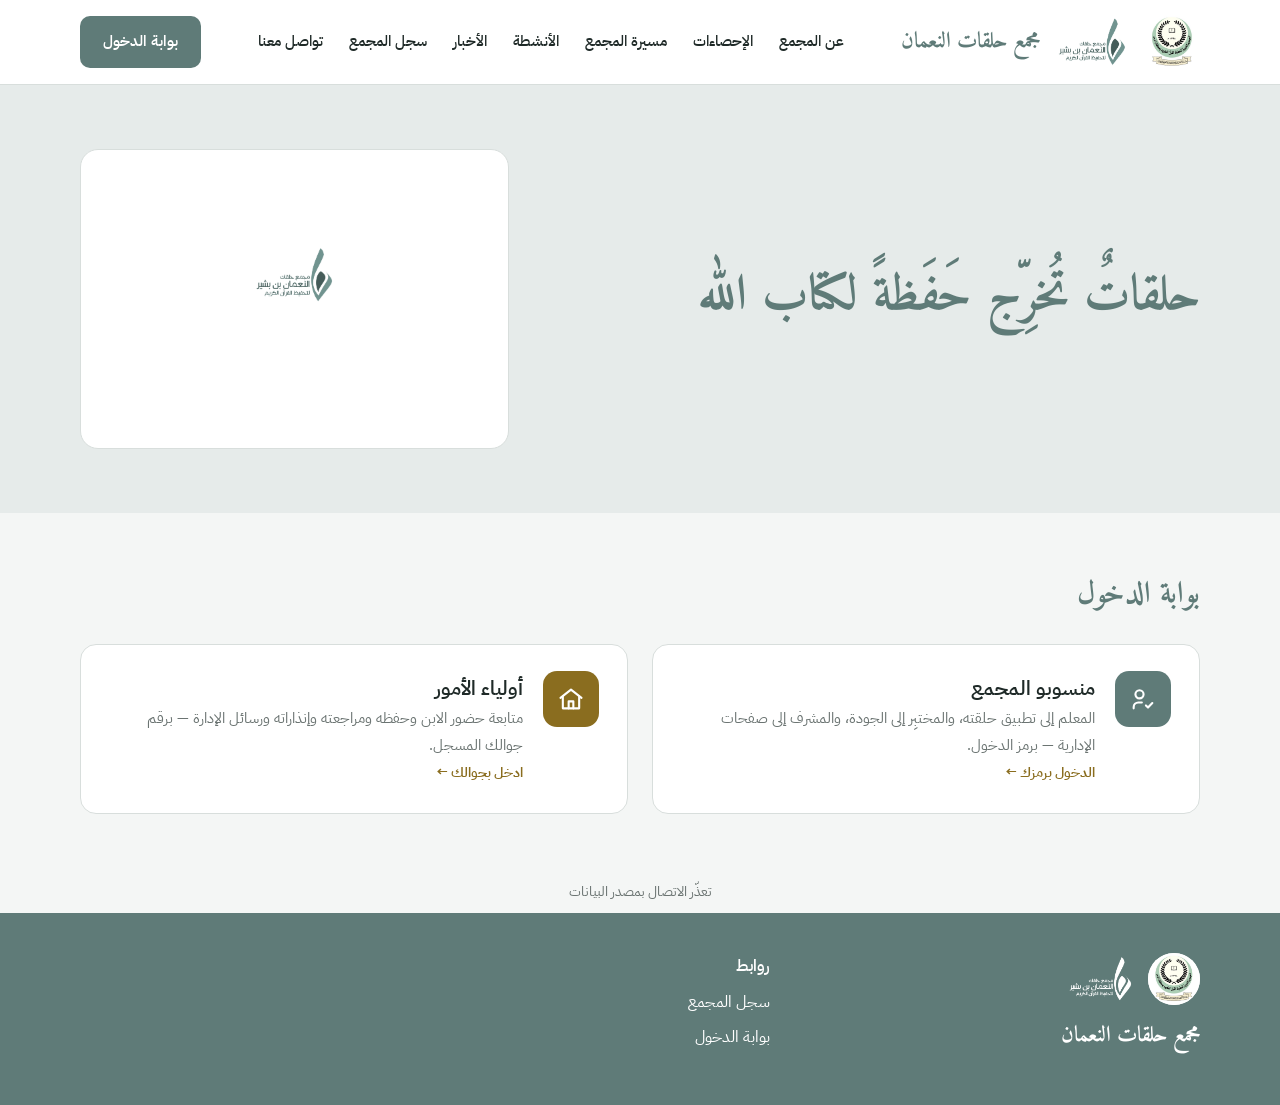
==== index.html @ 281831a7 "Add files via upload" ====
<!DOCTYPE html>
<html lang="ar" dir="rtl">
<head>
<meta charset="utf-8">
<meta name="viewport" content="width=device-width, initial-scale=1">
<title>مجمع حلقات النعمان بن بشير لتحفيظ القرآن الكريم</title>
<meta name="description" content="الصفحة الرسمية لمجمع حلقات النعمان بن بشير لتحفيظ القرآن الكريم — التابع للجمعية الخيرية لتحفيظ القرآن الكريم بمحافظة الرس">
<meta property="og:type" content="website">
<meta property="og:locale" content="ar_SA">
<meta property="og:site_name" content="مجمع حلقات النعمان بن بشير">
<meta property="og:title" content="مجمع حلقات النعمان بن بشير لتحفيظ القرآن الكريم">
<meta property="og:description" content="الصفحة الرسمية للمجمع: أرقامه، وأنشطته، وأخباره، وبوابة دخول المنسوبين وأولياء الأمور — التابع للجمعية الخيرية لتحفيظ القرآن الكريم بمحافظة الرس">
<meta property="og:url" content="https://ano3man25-max.github.io/nomaan-site/">
<meta property="og:image" content="https://ano3man25-max.github.io/nomaan-site/assets/og.png">
<meta property="og:image:width" content="1200">
<meta property="og:image:height" content="630">
<meta name="twitter:card" content="summary_large_image">
<link rel="icon" type="image/png" href="assets/logo-teal.png">
<link rel="preconnect" href="https://fonts.googleapis.com">
<link rel="stylesheet" href="https://fonts.googleapis.com/css2?family=Amiri:wght@400;700&family=IBM+Plex+Sans+Arabic:wght@400;500;600&display=swap">
<link rel="stylesheet" href="assets/site.css?v=3">
<script src="assets/config.js?v=3"></script>
</head>
<body data-page="home">

<header class="top">
  <div class="wrap">
    <a class="brand" href="index.html">
      <img class="assoc" src="assets/logo-association.png" alt="الجمعية الخيرية لتحفيظ القرآن الكريم بمحافظة الرس">
      <img class="cplx" src="assets/logo-teal.png" alt="مجمع حلقات النعمان بن بشير">
      <span class="name" data-name>مجمع حلقات النعمان</span>
    </a>
    <nav class="main">
      <a href="#about">عن المجمع</a>
      <a href="#stats">الإحصاءات</a>
      <a href="#journey">مسيرة المجمع</a>
      <a href="#activities">الأنشطة</a>
      <a href="#news">الأخبار</a>
      <a href="record.html">سجل المجمع</a>
      <a href="#contact">تواصل معنا</a>
    </nav>
    <a class="btn fill cta" id="ctaPortal" href="#portal">بوابة الدخول</a>
    <button class="menu-btn" type="button" aria-label="القائمة"><svg width="22" height="22" viewBox="0 0 24 24" fill="none" stroke="#1F2A28" stroke-width="2" stroke-linecap="round"><path d="M4 7h16M4 12h16M4 17h16"/></svg></button>
  </div>
</header>

<section class="hero">
  <div class="wrap">
    <div>
      <h1 id="headline">حلقاتٌ تُخرِّج حَفَظةً لكتاب الله</h1>
      <p id="tagline" class="hide"></p>
    </div>
    <div class="art" id="heroCard">
      <img src="assets/logo-teal.png" alt="" class="mini">
      <div class="assoc" data-assoc></div>
      <div class="today" id="heroToday"></div>
      <div class="mini-stats" id="heroStats"></div>
      <div class="founded" id="heroFounded"></div>
    </div>
  </div>
</section>

<section id="about" class="hide" data-sec="secWord">
  <div class="wrap">
    <div class="word" id="secWord">
      <div class="photo"><img id="supPhoto" src="assets/logo-teal.png" alt="" style="object-fit: contain; padding: 18px;"></div>
      <div>
        <div class="label">كلمة مشرف المجمع</div>
        <p id="supWord"></p>
        <div class="mut" id="supName"></div>
      </div>
    </div>
  </div>
</section>

<section id="stats" class="alt hide" data-wrap="secStats">
  <div class="wrap" id="secStats">
    <div class="sec-head"><h2>المجمع في أرقام — هذا العام</h2><span class="mut">تُحدَّث يوميًا من سجلات الحلقات</span></div>
    <div class="stats-grid" id="statsYear"></div>
    <div class="since" id="sinceWrap">
      <div class="sec-head" style="margin-bottom: 16px"><h3 id="sinceHead">منذ التأسيس</h3><span class="mut">من سجلات الأعوام السابقة</span></div>
      <div class="stats-grid" id="statsSince"></div>
    </div>
  </div>
</section>

<section id="journey" class="hide">
  <div class="wrap" id="secJourney">
    <div class="sec-head"><h2>مسيرة المجمع</h2><a href="record.html">خريجو المجمع ومعلموه ←</a></div>
    <div class="journey" id="journey"></div>
  </div>
</section>

<section id="portal">
  <div class="wrap">
    <div class="sec-head"><h2>بوابة الدخول</h2></div>
    <div class="portal-grid">
      <a class="card" id="lnkStaff" href="#" target="_blank" rel="noopener">
        <span class="ic"><svg width="28" height="28" viewBox="0 0 24 24" fill="none" stroke="#fff" stroke-width="1.8" stroke-linecap="round" stroke-linejoin="round"><path d="M4 20v-1a4 4 0 0 1 4-4h3"/><circle cx="9" cy="8" r="3.5"/><path d="M14.5 17.5l1.8 1.8L20 15.5"/></svg></span>
        <span><span class="h">منسوبو المجمع</span><br><span class="p">المعلم إلى تطبيق حلقته، والمختبِر إلى الجودة، والمشرف إلى صفحات الإدارية — برمز الدخول.</span><br><span class="go">الدخول برمزك ←</span></span>
      </a>
      <a class="card" id="lnkParents" href="#" target="_blank" rel="noopener">
        <span class="ic gold"><svg width="28" height="28" viewBox="0 0 24 24" fill="none" stroke="#fff" stroke-width="1.8" stroke-linecap="round" stroke-linejoin="round"><path d="M3 11l9-7 9 7"/><path d="M5 10v10h14V10"/><path d="M10 20v-6h4v6"/></svg></span>
        <span><span class="h">أولياء الأمور</span><br><span class="p">متابعة حضور الابن وحفظه ومراجعته وإنذاراته ورسائل الإدارة — برقم جوالك المسجل.</span><br><span class="go">ادخل بجوالك ←</span></span>
      </a>
    </div>
  </div>
</section>

<section id="activities" class="alt hide">
  <div class="wrap" id="secActs">
    <div class="sec-head"><h2>أنشطة المجمع</h2></div>
    <div class="acts" id="acts"></div>
  </div>
</section>

<section id="news" class="hide">
  <div class="wrap" id="secNews">
    <div class="sec-head"><h2>آخر الأخبار</h2></div>
    <div id="news"></div>
  </div>
</section>

<div class="status" id="status">جارٍ تحميل البيانات…</div>

<footer class="foot" id="contact">
  <div class="wrap">
    <div>
      <div class="logos"><img class="assoc" src="assets/logo-association.png" alt=""><img src="assets/logo-white.png" alt=""></div>
      <div class="name" data-name>مجمع حلقات النعمان</div>
      <div class="mut" style="color:#E6EBEA" data-assoc></div>
      <div class="tiny" data-copyright></div>
    </div>
    <div id="fContact" class="hide">
      <div class="head">تواصل معنا</div>
      <div id="fAddress"></div>
      <div id="fPhone" dir="ltr" style="text-align:right"></div>
      <div id="fEmail" dir="ltr" style="text-align:right"></div>
    </div>
    <div>
      <div class="head">روابط</div>
      <a id="lnkRegister" class="hide" href="#" target="_blank" rel="noopener">طلب تسجيل طالب</a>
      <a id="lnkSuggest" class="hide" href="#" target="_blank" rel="noopener">اقتراح أو ملاحظة</a>
      <a href="record.html">سجل المجمع</a>
      <a href="#portal">بوابة الدخول</a>
    </div>
  </div>
</footer>

<script src="assets/site.js?v=6"></script>
</body>
</html>
---- assets/site.css ----
:root {
  --primary: #5F7B78; --primary-deep: #4B625F; --primary-soft: #E6EBEA; --primary-light: #91ACA9;
  --accent: #8A6D1F; --ground: #F4F6F5; --surface: #FFFFFF; --ink: #1F2A28; --muted: #6B7472; --line: #D8DEDC;
  --serif: 'Amiri', 'Times New Roman', serif; --sans: 'IBM Plex Sans Arabic', 'Segoe UI', Tahoma, Arial, sans-serif;
}
* { box-sizing: border-box; }
html { scroll-behavior: smooth; }
body { margin: 0; background: var(--ground); color: var(--ink); font-family: var(--sans); font-size: 16px; line-height: 1.7; }
a { color: var(--primary); }
a:hover { color: var(--primary-deep); }
img { max-width: 100%; }
.wrap { max-width: 1160px; margin: 0 auto; padding: 0 20px; }
.hide { display: none !important; }
.serif { font-family: var(--serif); }
h1, h2, h3 { font-family: var(--serif); font-weight: 700; margin: 0; color: var(--primary); }
h2 { font-size: 30px; }
h3 { font-size: 22px; color: var(--accent); }
.mut { color: var(--muted); font-size: 14px; }
.btn { display: inline-flex; align-items: center; justify-content: center; gap: 8px; min-height: 46px; padding: 12px 22px; border-radius: 10px; font-weight: 600; text-decoration: none; border: 1.5px solid transparent; font-size: 15px; }
.btn.fill { background: var(--primary); color: #fff; }
.btn.fill:hover { background: var(--primary-deep); color: #fff; }
.btn.line { border-color: var(--primary); color: var(--primary); background: transparent; }
.btn.line:hover { background: var(--primary-soft); }
.btn.sm { min-height: 38px; padding: 8px 14px; font-size: 14px; }

/* الرأس */
header.top { background: var(--surface); border-bottom: 1px solid var(--line); position: sticky; top: 0; z-index: 20; }
header.top .wrap { display: flex; align-items: center; justify-content: space-between; gap: 16px; min-height: 84px; }
.brand { display: flex; align-items: center; gap: 14px; text-decoration: none; color: var(--ink); }
.brand img.assoc { width: 56px; height: 56px; object-fit: contain; border-radius: 50%; background: #fff; }
.brand img.cplx { height: 56px; width: auto; }
.brand .name { font-family: var(--serif); font-size: 22px; font-weight: 700; color: var(--primary); line-height: 1.2; white-space: nowrap; }
.brand .sub { font-size: 12px; color: var(--muted); }
nav.main { display: flex; align-items: center; gap: 26px; font-size: 15px; font-weight: 500; }
nav.main a { color: var(--ink); text-decoration: none; white-space: nowrap; }
nav.main a.on { color: var(--primary); border-bottom: 2px solid var(--primary); }
.menu-btn { display: none; width: 44px; height: 44px; border: 1px solid var(--line); background: #fff; border-radius: 10px; cursor: pointer; align-items: center; justify-content: center; }

/* الأقسام */
section { padding: 56px 0; }
section.alt { background: var(--surface); border-top: 1px solid var(--line); border-bottom: 1px solid var(--line); }
.sec-head { display: flex; align-items: baseline; justify-content: space-between; gap: 16px; margin-bottom: 24px; flex-wrap: wrap; }

.hero { background: var(--primary-soft); padding: 64px 0; }
.hero .wrap { display: grid; grid-template-columns: 1.2fr 0.8fr; gap: 48px; align-items: center; }
.hero .bism { font-size: 14px; letter-spacing: 1px; color: var(--muted); }
.hero h1 { font-size: 50px; line-height: 1.25; margin: 14px 0 18px; }
.hero p { font-size: 18px; margin: 0 0 22px; }
.hero .actions { display: flex; gap: 14px; flex-wrap: wrap; }
.hero .art { min-height: 300px; border-radius: 18px; background: var(--surface); border: 1px solid var(--line); display: flex; flex-direction: column; justify-content: center; align-items: center; text-align: center; gap: 12px; padding: 28px 30px; }
.hero .art img.mini { height: 64px; width: auto; }
.hero .art .assoc { font-size: 14px; color: var(--muted); }
.hero .art .today { font-family: var(--serif); font-size: 22px; color: var(--primary); font-weight: 700; }
.hero .art .mini-stats { display: flex; gap: 22px; flex-wrap: wrap; justify-content: center; }
.hero .art .mini-stats div { font-size: 14px; color: var(--muted); }
.hero .art .mini-stats b { display: block; font-family: var(--serif); font-size: 28px; color: var(--primary); line-height: 1.1; }
.hero .art .founded { font-size: 14px; color: var(--accent); font-weight: 600; }

.word { display: flex; gap: 40px; align-items: center; }
.word .photo { width: 160px; height: 160px; border-radius: 50%; flex-shrink: 0; background: var(--primary-soft); border: 1px solid var(--line); display: flex; align-items: center; justify-content: center; overflow: hidden; }
.word .photo img { width: 100%; height: 100%; object-fit: cover; }
.word .label { font-size: 14px; font-weight: 600; color: var(--accent); }
.word p { font-family: var(--serif); font-size: 23px; line-height: 1.75; margin: 12px 0; }

.stats-grid { display: grid; grid-template-columns: repeat(4, minmax(0, 1fr)); gap: 24px; }
.stat { padding: 20px 24px; border: 1px solid var(--line); border-radius: 14px; background: var(--surface); text-align: center; }
.stat.soft { background: var(--ground); }
.stat .n { font-family: var(--serif); font-size: 42px; font-weight: 700; color: var(--primary); line-height: 1.1; }
.stat.soft .n { color: var(--accent); }
.stat .l { font-size: 15px; color: var(--muted); }
.since { margin-top: 28px; }

.journey { display: grid; grid-template-columns: repeat(4, minmax(0, 1fr)); gap: 0; }
.stop { padding: 14px 12px 0; border-top: 3px solid var(--line); }
.stop.first { border-top-color: var(--primary); }
.stop.last { border-top-color: var(--accent); }
.stop .y { font-family: var(--serif); font-size: 26px; font-weight: 700; color: var(--primary); }
.stop.last .y { color: var(--accent); }
.stop .t { font-weight: 600; font-size: 16px; }
.stop .d { font-size: 14px; color: var(--muted); }

.portal-grid { display: grid; grid-template-columns: repeat(2, minmax(0, 1fr)); gap: 24px; }
.card { background: var(--surface); border: 1px solid var(--line); border-radius: 16px; padding: 26px 28px; display: flex; gap: 20px; align-items: flex-start; text-decoration: none; color: var(--ink); }
.card:hover { border-color: var(--primary-light); color: var(--ink); }
.card .ic { width: 56px; height: 56px; border-radius: 14px; background: var(--primary); display: flex; align-items: center; justify-content: center; flex-shrink: 0; }
.card .ic.gold { background: var(--accent); }
.card .h { font-size: 20px; font-weight: 600; }
.card .p { font-size: 15px; color: var(--muted); margin: 6px 0 8px; }
.card .go { font-size: 14px; font-weight: 600; color: var(--accent); }
.card.soon { opacity: 0.85; }
.card.soon .go { color: var(--muted); }

.acts { display: grid; grid-template-columns: repeat(3, minmax(0, 1fr)); gap: 24px; }
.act { border: 1px solid var(--line); border-radius: 14px; overflow: hidden; background: var(--surface); display: flex; flex-direction: column; }
.act .cover { height: 170px; background: var(--primary-soft); display: flex; align-items: center; justify-content: center; color: var(--muted); font-size: 14px; }
.act .cover img { width: 100%; height: 100%; object-fit: cover; }
.act .body { padding: 16px 18px; text-align: center; }
.act .date { font-size: 13px; color: var(--accent); font-weight: 600; }
.act .title { font-size: 17px; font-weight: 600; margin: 4px 0; }

.news-item { display: flex; gap: 28px; align-items: baseline; padding: 16px 0; border-bottom: 1px solid var(--line); }
.news-item:last-child { border-bottom: 0; }
.news-item .date { width: 120px; flex-shrink: 0; font-size: 14px; color: var(--accent); font-weight: 600; }
.news-item .title { font-size: 18px; font-weight: 600; }
.news-item .text { font-size: 15px; color: var(--muted); }

footer.foot { background: var(--primary); color: #fff; padding: 40px 0; }
footer.foot .wrap { display: grid; grid-template-columns: 1.2fr 1fr 1fr; gap: 40px; }
footer.foot a { color: #fff; text-decoration: none; display: block; margin-bottom: 8px; }
footer.foot .logos { display: flex; gap: 12px; align-items: center; margin-bottom: 12px; }
footer.foot .logos img { height: 52px; width: auto; }
footer.foot .logos img.assoc { width: 52px; height: 52px; border-radius: 50%; background: #fff; object-fit: contain; }
footer.foot .name { font-family: var(--serif); font-size: 22px; font-weight: 700; }
footer.foot .tiny { font-size: 13px; color: var(--line); margin-top: 10px; }
footer.foot .head { font-weight: 600; margin-bottom: 8px; }

/* صفحة السجل */
.band { background: var(--primary-soft); padding: 44px 0; }
.band h1 { font-size: 40px; }
.band p { font-size: 17px; margin: 10px 0 0; max-width: 760px; }
.two { display: grid; grid-template-columns: repeat(2, minmax(0, 1fr)); gap: 40px; }
.tbl { background: var(--surface); border: 1px solid var(--line); border-radius: 14px; overflow: hidden; }
.tbl .row { display: grid; grid-template-columns: 2fr 1fr 1.2fr 1.4fr; gap: 12px; padding: 13px 18px; border-bottom: 1px solid var(--line); font-size: 15px; }
.tbl .row:last-child { border-bottom: 0; }
.tbl .row.head { background: var(--ground); color: var(--muted); font-size: 13px; font-weight: 600; }
.tbl .row .nm { font-weight: 600; }
input.search { width: 100%; padding: 12px 14px; border: 1px solid var(--line); border-radius: 10px; font: inherit; background: #fff; margin-bottom: 14px; }
.chips { display: flex; gap: 8px; flex-wrap: wrap; margin-bottom: 14px; }
.chip { border: 1px solid var(--line); background: #fff; color: var(--ink); padding: 8px 16px; border-radius: 20px; font-size: 14px; font-weight: 600; cursor: pointer; font-family: inherit; }
.chip.on { background: var(--primary); color: #fff; border-color: var(--primary); }
.people { display: grid; grid-template-columns: repeat(2, minmax(0, 1fr)); gap: 12px; }
.person { background: var(--surface); border: 1px solid var(--line); border-radius: 14px; padding: 16px 18px; display: flex; gap: 14px; align-items: center; }
.person .av { width: 48px; height: 48px; border-radius: 50%; background: var(--primary-soft); color: var(--primary); display: flex; align-items: center; justify-content: center; font-weight: 700; flex-shrink: 0; }
.person .nm { font-size: 16px; font-weight: 600; }
.person .rl { font-size: 13px; color: var(--accent); font-weight: 600; }
.person .yr { font-size: 13px; color: var(--muted); }
.empty { color: var(--muted); font-size: 15px; padding: 14px 0; }
.status { text-align: center; color: var(--muted); font-size: 14px; padding: 10px; }

@media (max-width: 900px) {
  header.top .wrap { min-height: 64px; }
  .brand { gap: 8px; }
  .brand img.assoc { width: 40px; height: 40px; }
  .brand img.cplx { height: 40px; }
  .brand .name { font-size: 16px; }
  .brand .sub { display: none; }
  nav.main { display: none; position: absolute; top: 64px; right: 0; left: 0; background: #fff; border-bottom: 1px solid var(--line); flex-direction: column; align-items: flex-start; padding: 12px 20px; gap: 14px; }
  nav.main.open { display: flex; }
  .menu-btn { display: flex; }
  header.top .cta { display: none; }
  section { padding: 32px 0; }
  .hero { padding: 36px 0; }
  .hero .wrap { grid-template-columns: 1fr; gap: 20px; }
  .hero h1 { font-size: 32px; }
  .hero p { font-size: 15px; }
  .hero .actions .btn { flex: 1 1 100%; }
  .hero .art { min-height: 0; padding: 20px; }
  h2 { font-size: 24px; }
  .word { flex-direction: column; align-items: flex-start; gap: 14px; }
  .word .photo { width: 72px; height: 72px; }
  .word p { font-size: 19px; }
  .stats-grid, .journey, .portal-grid, .acts, .two, .people { grid-template-columns: repeat(2, minmax(0, 1fr)); }
  .journey { grid-template-columns: 1fr; border-right: 3px solid var(--line); padding-right: 16px; }
  .stop { border-top: 0; padding: 0 0 14px; }
  .stat .n { font-size: 32px; }
  .acts, .two, .people, .portal-grid { grid-template-columns: 1fr; }
  .news-item { flex-direction: column; gap: 2px; }
  .news-item .date { width: auto; }
  footer.foot .wrap { grid-template-columns: 1fr; gap: 20px; }
  .tbl .row { grid-template-columns: 1.6fr 0.8fr 1fr; }
  .tbl .row .tch { display: none; }
}
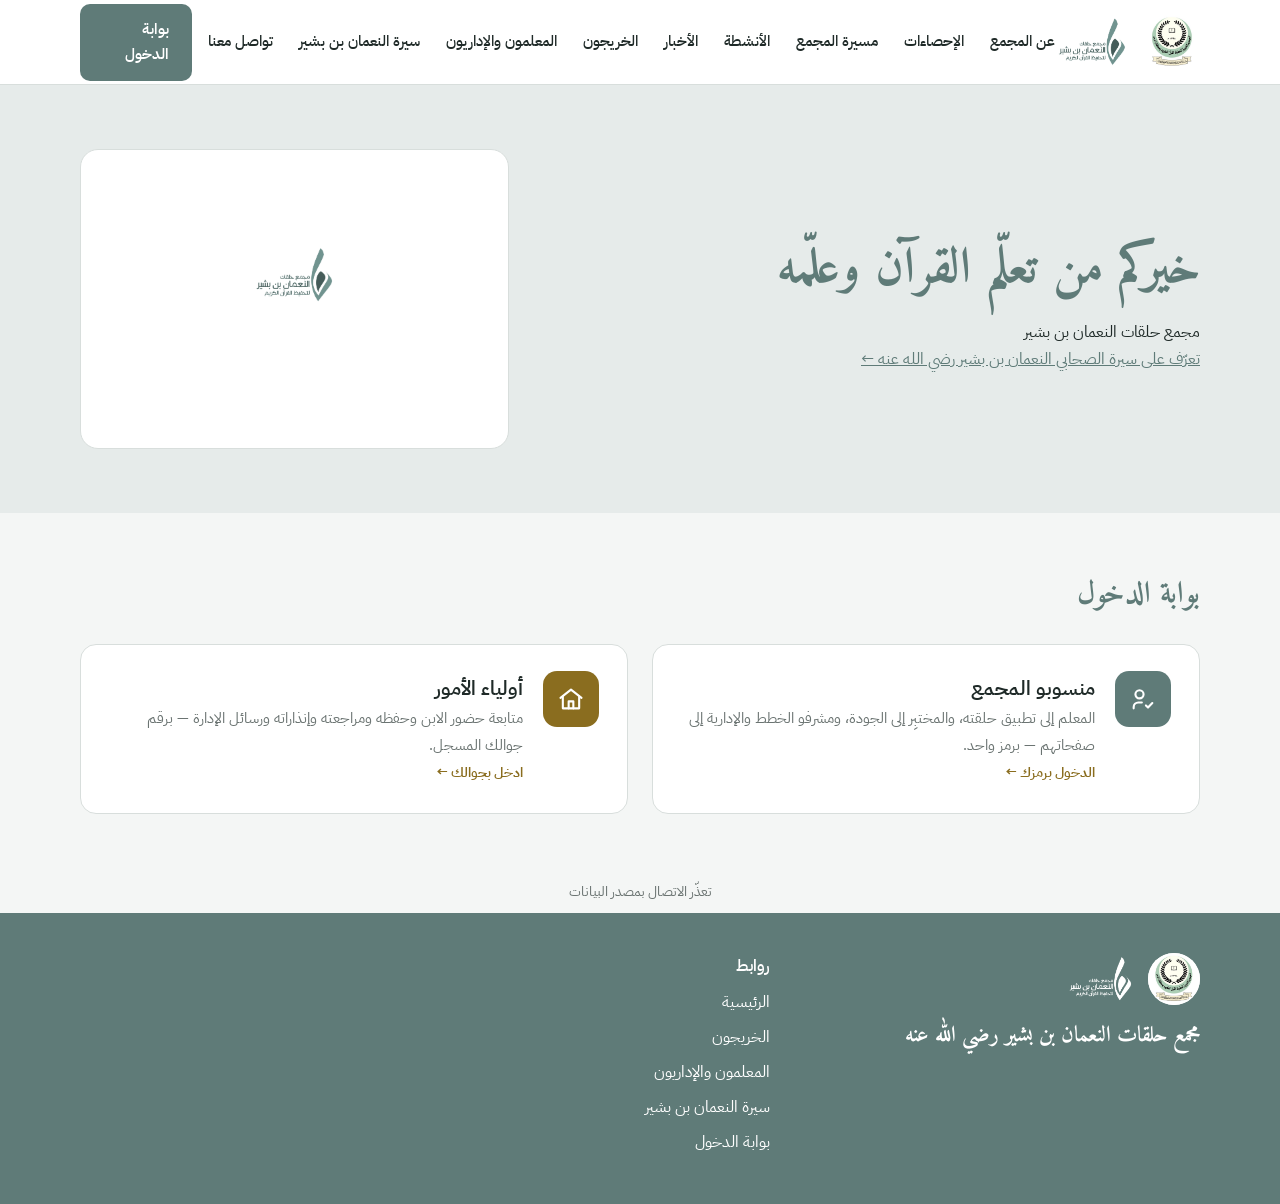
==== commit ca53715d: "Add files via upload" ====
--- a/index.html
+++ b/index.html
@@ -25,10 +25,9 @@
 
 <header class="top">
   <div class="wrap">
-    <a class="brand" href="index.html">
+    <a class="brand" href="index.html" aria-label="الرئيسية">
       <img class="assoc" src="assets/logo-association.png" alt="الجمعية الخيرية لتحفيظ القرآن الكريم بمحافظة الرس">
       <img class="cplx" src="assets/logo-teal.png" alt="مجمع حلقات النعمان بن بشير">
-      <span class="name" data-name>مجمع حلقات النعمان</span>
     </a>
     <nav class="main">
       <a href="#about">عن المجمع</a>
@@ -36,7 +35,9 @@
       <a href="#journey">مسيرة المجمع</a>
       <a href="#activities">الأنشطة</a>
       <a href="#news">الأخبار</a>
-      <a href="record.html">سجل المجمع</a>
+      <a href="graduates.html">الخريجون</a>
+      <a href="staff.html">المعلمون والإداريون</a>
+      <a href="nomaan.html">سيرة النعمان بن بشير</a>
       <a href="#contact">تواصل معنا</a>
     </nav>
     <a class="btn fill cta" id="ctaPortal" href="#portal">بوابة الدخول</a>
@@ -47,8 +48,10 @@
 <section class="hero">
   <div class="wrap">
     <div>
-      <h1 id="headline">حلقاتٌ تُخرِّج حَفَظةً لكتاب الله</h1>
+      <h1 id="headline">خيركم من تعلّم القرآن وعلّمه</h1>
+      <div class="hero-name" data-name>مجمع حلقات النعمان بن بشير</div>
       <p id="tagline" class="hide"></p>
+      <a class="bio" href="nomaan.html">تعرّف على سيرة الصحابي النعمان بن بشير رضي الله عنه ←</a>
     </div>
     <div class="art" id="heroCard">
       <img src="assets/logo-teal.png" alt="" class="mini">
@@ -65,7 +68,7 @@
     <div class="word" id="secWord">
       <div class="photo"><img id="supPhoto" src="assets/logo-teal.png" alt="" style="object-fit: contain; padding: 18px;"></div>
       <div>
-        <div class="label">كلمة مشرف المجمع</div>
+        <div class="label">كلمة مدير المجمع</div>
         <p id="supWord"></p>
         <div class="mut" id="supName"></div>
       </div>
@@ -86,7 +89,7 @@
 
 <section id="journey" class="hide">
   <div class="wrap" id="secJourney">
-    <div class="sec-head"><h2>مسيرة المجمع</h2><a href="record.html">خريجو المجمع ومعلموه ←</a></div>
+    <div class="sec-head"><h2>مسيرة المجمع</h2><a href="graduates.html">خريجو المجمع ←</a></div>
     <div class="journey" id="journey"></div>
   </div>
 </section>
@@ -97,7 +100,7 @@
     <div class="portal-grid">
       <a class="card" id="lnkStaff" href="#" target="_blank" rel="noopener">
         <span class="ic"><svg width="28" height="28" viewBox="0 0 24 24" fill="none" stroke="#fff" stroke-width="1.8" stroke-linecap="round" stroke-linejoin="round"><path d="M4 20v-1a4 4 0 0 1 4-4h3"/><circle cx="9" cy="8" r="3.5"/><path d="M14.5 17.5l1.8 1.8L20 15.5"/></svg></span>
-        <span><span class="h">منسوبو المجمع</span><br><span class="p">المعلم إلى تطبيق حلقته، والمختبِر إلى الجودة، والمشرف إلى صفحات الإدارية — برمز الدخول.</span><br><span class="go">الدخول برمزك ←</span></span>
+        <span><span class="h">منسوبو المجمع</span><br><span class="p">المعلم إلى تطبيق حلقته، والمختبِر إلى الجودة، ومشرفو الخطط والإدارية إلى صفحاتهم — برمز واحد.</span><br><span class="go">الدخول برمزك ←</span></span>
       </a>
       <a class="card" id="lnkParents" href="#" target="_blank" rel="noopener">
         <span class="ic gold"><svg width="28" height="28" viewBox="0 0 24 24" fill="none" stroke="#fff" stroke-width="1.8" stroke-linecap="round" stroke-linejoin="round"><path d="M3 11l9-7 9 7"/><path d="M5 10v10h14V10"/><path d="M10 20v-6h4v6"/></svg></span>
@@ -127,9 +130,11 @@
   <div class="wrap">
     <div>
       <div class="logos"><img class="assoc" src="assets/logo-association.png" alt=""><img src="assets/logo-white.png" alt=""></div>
-      <div class="name" data-name>مجمع حلقات النعمان</div>
+      <div class="name">مجمع حلقات النعمان بن بشير رضي الله عنه</div>
       <div class="mut" style="color:#E6EBEA" data-assoc></div>
       <div class="tiny" data-copyright></div>
+      <div class="tiny" id="creditDesign"></div>
+      <div class="tiny" id="creditSponsor"></div>
     </div>
     <div id="fContact" class="hide">
       <div class="head">تواصل معنا</div>
@@ -139,14 +144,17 @@
     </div>
     <div>
       <div class="head">روابط</div>
+      <a href="index.html">الرئيسية</a>
       <a id="lnkRegister" class="hide" href="#" target="_blank" rel="noopener">طلب تسجيل طالب</a>
       <a id="lnkSuggest" class="hide" href="#" target="_blank" rel="noopener">اقتراح أو ملاحظة</a>
-      <a href="record.html">سجل المجمع</a>
-      <a href="#portal">بوابة الدخول</a>
+      <a href="graduates.html">الخريجون</a>
+      <a href="staff.html">المعلمون والإداريون</a>
+      <a href="nomaan.html">سيرة النعمان بن بشير</a>
+      <a href="index.html#portal">بوابة الدخول</a>
     </div>
   </div>
 </footer>
 
-<script src="assets/site.js?v=6"></script>
+<script src="assets/site.js?v=8"></script>
 </body>
 </html>
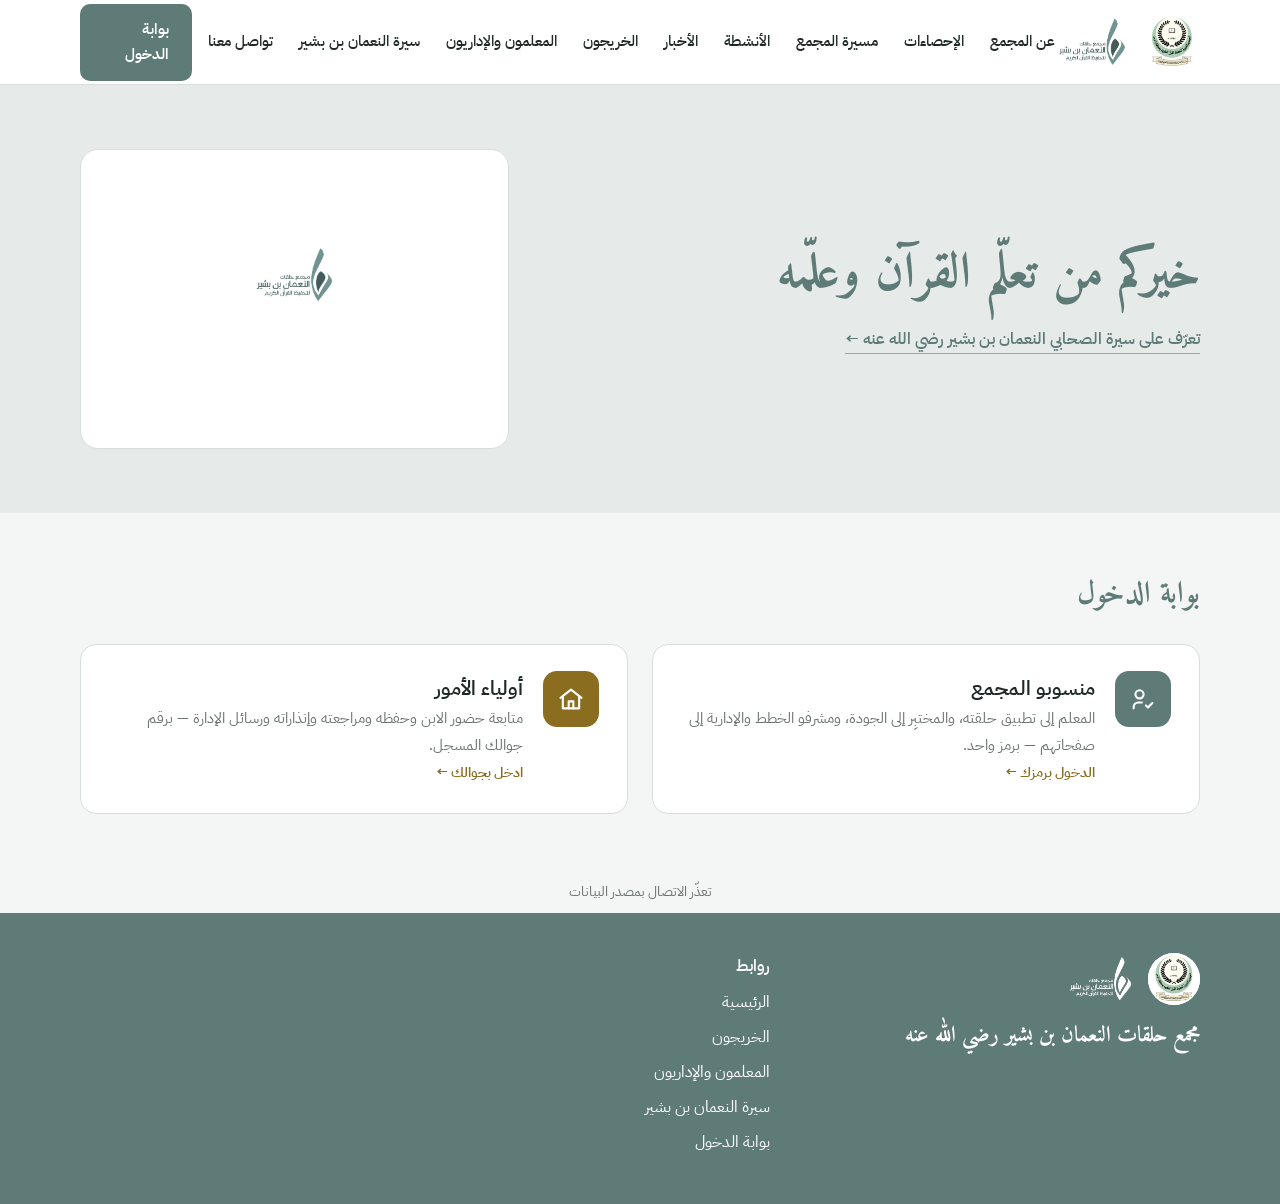
==== commit 5cf02dc9: "Add files via upload" ====
--- a/index.html
+++ b/index.html
@@ -49,7 +49,6 @@
   <div class="wrap">
     <div>
       <h1 id="headline">خيركم من تعلّم القرآن وعلّمه</h1>
-      <div class="hero-name" data-name>مجمع حلقات النعمان بن بشير</div>
       <p id="tagline" class="hide"></p>
       <a class="bio" href="nomaan.html">تعرّف على سيرة الصحابي النعمان بن بشير رضي الله عنه ←</a>
     </div>
@@ -155,6 +154,6 @@
   </div>
 </footer>
 
-<script src="assets/site.js?v=8"></script>
+<script src="assets/site.js?v=9"></script>
 </body>
 </html>
--- a/assets/site.css
+++ b/assets/site.css
@@ -44,7 +44,9 @@
 .hero { background: var(--primary-soft); padding: 64px 0; }
 .hero .wrap { display: grid; grid-template-columns: 1.2fr 0.8fr; gap: 48px; align-items: center; }
 .hero .bism { font-size: 14px; letter-spacing: 1px; color: var(--muted); }
-.hero h1 { font-size: 50px; line-height: 1.25; margin: 14px 0 18px; }
+.hero h1 { font-size: 50px; line-height: 1.25; margin: 0 0 12px; }
+.hero .hero-name { font-family: var(--serif); font-size: 26px; color: var(--ink); margin-bottom: 10px; }
+.hero a.bio { display: inline-block; margin-top: 8px; font-weight: 600; text-decoration: none; border-bottom: 1.5px solid var(--primary-light); }
 .hero p { font-size: 18px; margin: 0 0 22px; }
 .hero .actions { display: flex; gap: 14px; flex-wrap: wrap; }
 .hero .art { min-height: 300px; border-radius: 18px; background: var(--surface); border: 1px solid var(--line); display: flex; flex-direction: column; justify-content: center; align-items: center; text-align: center; gap: 12px; padding: 28px 30px; }
@@ -111,7 +113,7 @@
 footer.foot .logos img { height: 52px; width: auto; }
 footer.foot .logos img.assoc { width: 52px; height: 52px; border-radius: 50%; background: #fff; object-fit: contain; }
 footer.foot .name { font-family: var(--serif); font-size: 22px; font-weight: 700; }
-footer.foot .tiny { font-size: 13px; color: var(--line); margin-top: 10px; }
+footer.foot .tiny { font-size: 13px; color: var(--line); margin-top: 8px; }
 footer.foot .head { font-weight: 600; margin-bottom: 8px; }
 
 /* صفحة السجل */
@@ -151,7 +153,8 @@
   section { padding: 32px 0; }
   .hero { padding: 36px 0; }
   .hero .wrap { grid-template-columns: 1fr; gap: 20px; }
-  .hero h1 { font-size: 32px; }
+  .hero h1 { font-size: 30px; }
+  .hero .hero-name { font-size: 20px; }
   .hero p { font-size: 15px; }
   .hero .actions .btn { flex: 1 1 100%; }
   .hero .art { min-height: 0; padding: 20px; }
@@ -170,3 +173,10 @@
   .tbl .row { grid-template-columns: 1.6fr 0.8fr 1fr; }
   .tbl .row .tch { display: none; }
 }
+
+/* صفحة السيرة */
+.bio-wrap { max-width: 800px; }
+.bio-wrap p { font-size: 17px; line-height: 1.9; margin: 0 0 16px; }
+.bio-wrap blockquote { margin: 18px 0; padding: 14px 20px; border-right: 4px solid var(--accent); background: var(--surface); border-radius: 0 12px 12px 0; font-family: var(--serif); font-size: 20px; line-height: 1.8; }
+.bio-wrap blockquote cite { display: block; font-family: var(--sans); font-style: normal; font-size: 13px; color: var(--muted); margin-top: 6px; }
+.bio-wrap h3 { color: var(--primary); font-size: 24px; margin: 26px 0 10px; }
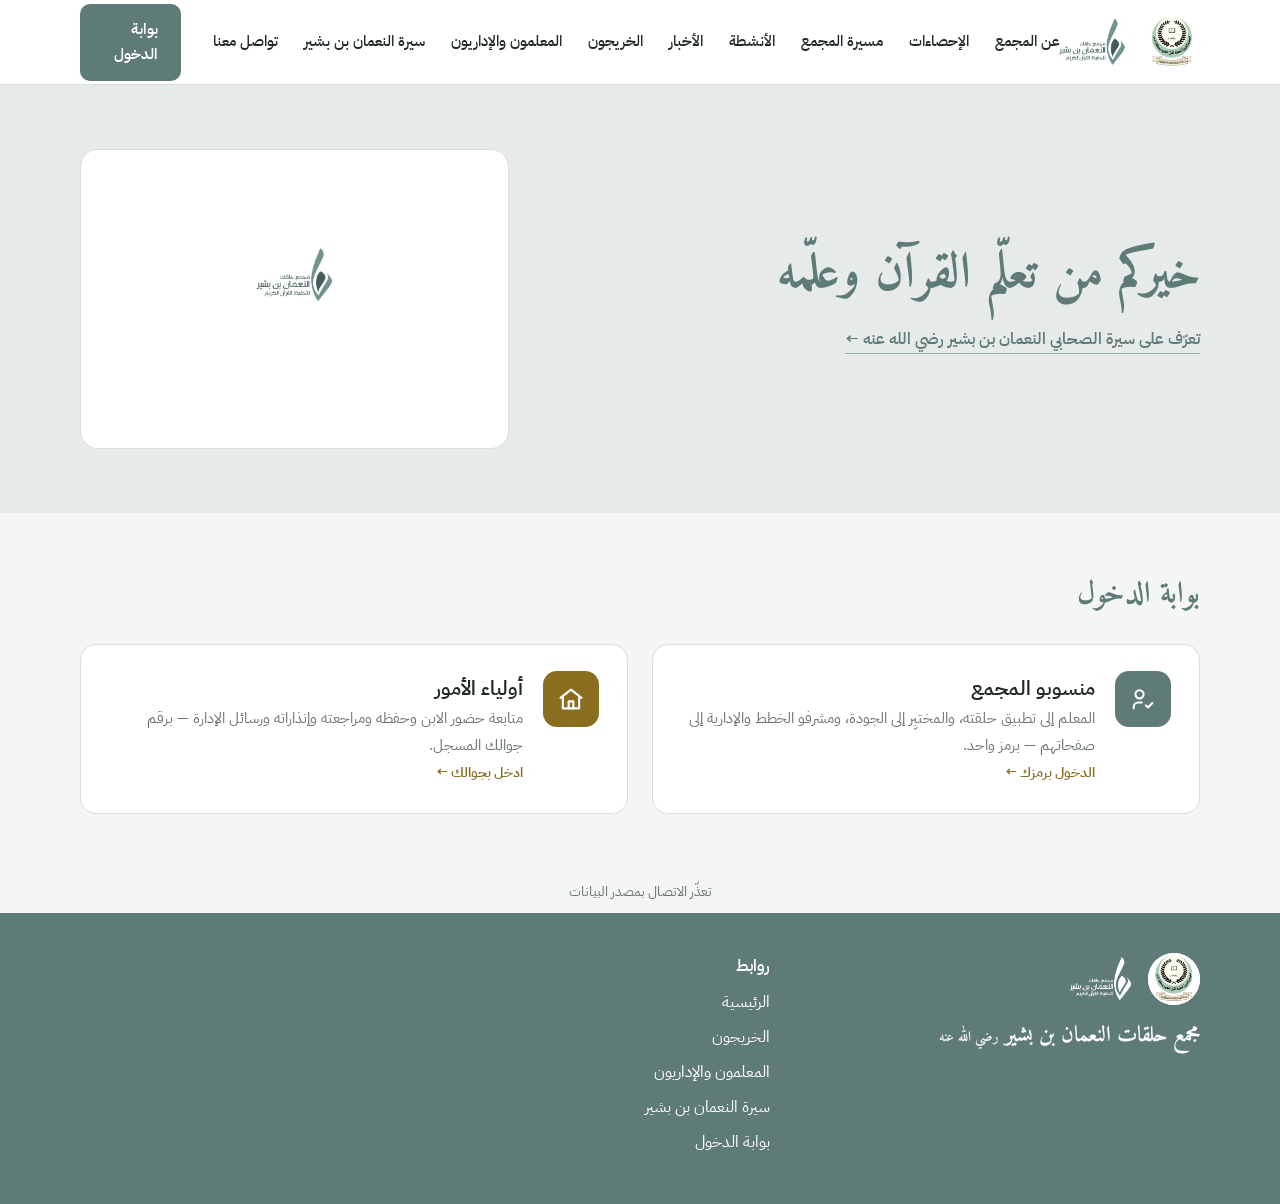
==== commit 29056f9c: "Add files via upload" ====
--- a/index.html
+++ b/index.html
@@ -18,7 +18,7 @@
 <link rel="icon" type="image/png" href="assets/logo-teal.png">
 <link rel="preconnect" href="https://fonts.googleapis.com">
 <link rel="stylesheet" href="https://fonts.googleapis.com/css2?family=Amiri:wght@400;700&family=IBM+Plex+Sans+Arabic:wght@400;500;600&display=swap">
-<link rel="stylesheet" href="assets/site.css?v=3">
+<link rel="stylesheet" href="assets/site.css?v=10">
 <script src="assets/config.js?v=3"></script>
 </head>
 <body data-page="home">
@@ -129,7 +129,7 @@
   <div class="wrap">
     <div>
       <div class="logos"><img class="assoc" src="assets/logo-association.png" alt=""><img src="assets/logo-white.png" alt=""></div>
-      <div class="name">مجمع حلقات النعمان بن بشير رضي الله عنه</div>
+      <div class="name">مجمع حلقات النعمان بن بشير <small style="font-size:0.65em;opacity:0.85;">رضي الله عنه</small></div>
       <div class="mut" style="color:#E6EBEA" data-assoc></div>
       <div class="tiny" data-copyright></div>
       <div class="tiny" id="creditDesign"></div>
@@ -154,6 +154,6 @@
   </div>
 </footer>
 
-<script src="assets/site.js?v=9"></script>
+<script src="assets/site.js?v=10"></script>
 </body>
 </html>
--- a/assets/site.css
+++ b/assets/site.css
@@ -25,7 +25,7 @@
 
 /* الرأس */
 header.top { background: var(--surface); border-bottom: 1px solid var(--line); position: sticky; top: 0; z-index: 20; }
-header.top .wrap { display: flex; align-items: center; justify-content: space-between; gap: 16px; min-height: 84px; }
+header.top .wrap { display: flex; align-items: center; justify-content: space-between; gap: 32px; min-height: 84px; }
 .brand { display: flex; align-items: center; gap: 14px; text-decoration: none; color: var(--ink); }
 .brand img.assoc { width: 56px; height: 56px; object-fit: contain; border-radius: 50%; background: #fff; }
 .brand img.cplx { height: 56px; width: auto; }
@@ -149,7 +149,7 @@
   nav.main { display: none; position: absolute; top: 64px; right: 0; left: 0; background: #fff; border-bottom: 1px solid var(--line); flex-direction: column; align-items: flex-start; padding: 12px 20px; gap: 14px; }
   nav.main.open { display: flex; }
   .menu-btn { display: flex; }
-  header.top .cta { display: none; }
+  /* header.top .cta stays visible on mobile */
   section { padding: 32px 0; }
   .hero { padding: 36px 0; }
   .hero .wrap { grid-template-columns: 1fr; gap: 20px; }
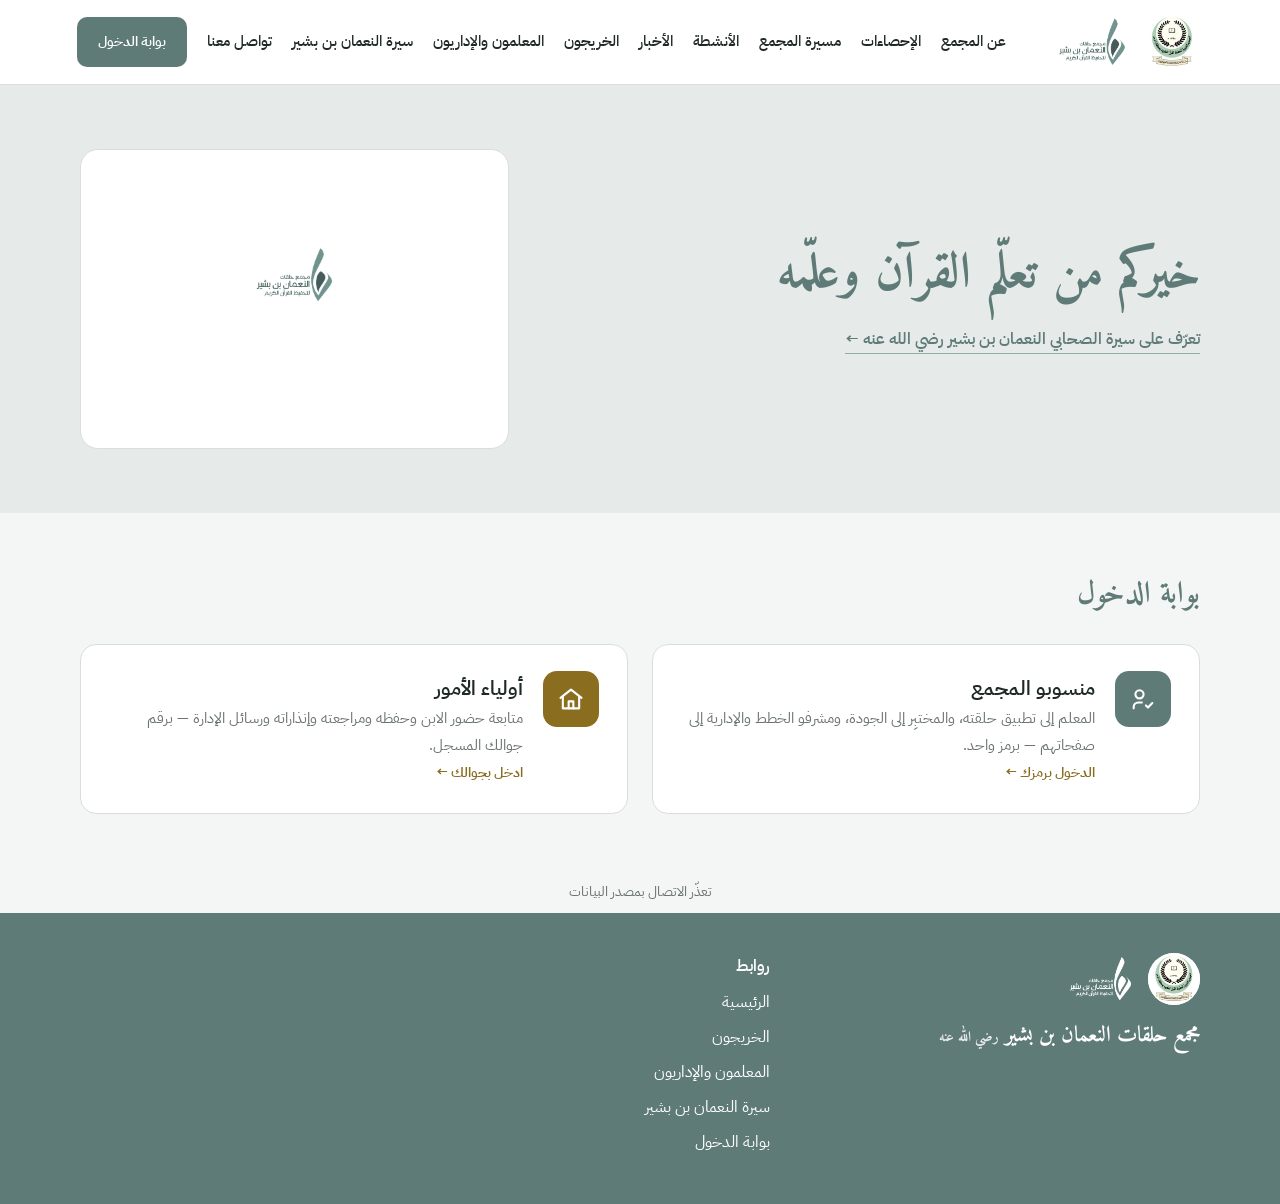
==== commit 8312bc8b: "Add files via upload" ====
--- a/index.html
+++ b/index.html
@@ -18,7 +18,7 @@
 <link rel="icon" type="image/png" href="assets/logo-teal.png">
 <link rel="preconnect" href="https://fonts.googleapis.com">
 <link rel="stylesheet" href="https://fonts.googleapis.com/css2?family=Amiri:wght@400;700&family=IBM+Plex+Sans+Arabic:wght@400;500;600&display=swap">
-<link rel="stylesheet" href="assets/site.css?v=10">
+<link rel="stylesheet" href="assets/site.css?v=12">
 <script src="assets/config.js?v=3"></script>
 </head>
 <body data-page="home">
@@ -38,8 +38,10 @@
       <a href="graduates.html">الخريجون</a>
       <a href="staff.html">المعلمون والإداريون</a>
       <a href="nomaan.html">سيرة النعمان بن بشير</a>
+      <a href="#register" id="navRegister" class="hide">التسجيل</a>
       <a href="#contact">تواصل معنا</a>
     </nav>
+    <a class="btn gold cta hide" id="ctaRegister" href="#" target="_blank" rel="noopener">تسجيل طالب جديد</a>
     <a class="btn fill cta" id="ctaPortal" href="#portal">بوابة الدخول</a>
     <button class="menu-btn" type="button" aria-label="القائمة"><svg width="22" height="22" viewBox="0 0 24 24" fill="none" stroke="#1F2A28" stroke-width="2" stroke-linecap="round"><path d="M4 7h16M4 12h16M4 17h16"/></svg></button>
   </div>
@@ -90,6 +92,24 @@
   <div class="wrap" id="secJourney">
     <div class="sec-head"><h2>مسيرة المجمع</h2><a href="graduates.html">خريجو المجمع ←</a></div>
     <div class="journey" id="journey"></div>
+  </div>
+</section>
+
+<!-- [موقع-12] قسم التسجيل: شروطه من الإعدادات، وزرُّه يفتح الصفحة في تبويب جديد لا في إطار
+     — فالنموذج طويل والإطار يسجنه. -->
+<section id="register" class="alt hide">
+  <div class="wrap">
+    <div class="sec-head"><h2>التسجيل في المجمع</h2></div>
+    <div class="reg-box">
+      <div class="reg-txt">
+        <p id="regIntro">يسعدنا انضمام أبنائكم إلى حلقات المجمع. اقرأ الشروط ثم ابدأ طلب التسجيل، وسيصلك الرد بعد مراجعة الإدارة.</p>
+        <ul id="regConds" class="reg-conds"></ul>
+      </div>
+      <div class="reg-act">
+        <a class="btn gold big" id="btnRegister" href="#" target="_blank" rel="noopener">ابدأ طلب التسجيل</a>
+        <a class="reg-edit" id="btnRegEdit" href="#" target="_blank" rel="noopener">لديك طلب سابق؟ عدّله أو أكمله</a>
+      </div>
+    </div>
   </div>
 </section>
 
@@ -154,6 +174,6 @@
   </div>
 </footer>
 
-<script src="assets/site.js?v=10"></script>
+<script src="assets/site.js?v=12"></script>
 </body>
 </html>
--- a/assets/site.css
+++ b/assets/site.css
@@ -16,7 +16,7 @@
 h2 { font-size: 30px; }
 h3 { font-size: 22px; color: var(--accent); }
 .mut { color: var(--muted); font-size: 14px; }
-.btn { display: inline-flex; align-items: center; justify-content: center; gap: 8px; min-height: 46px; padding: 12px 22px; border-radius: 10px; font-weight: 600; text-decoration: none; border: 1.5px solid transparent; font-size: 15px; }
+.btn { display: inline-flex; align-items: center; justify-content: center; gap: 8px; min-height: 46px; padding: 12px 22px; border-radius: 10px; font-weight: 600; text-decoration: none; border: 1.5px solid transparent; font-size: 15px; white-space: nowrap; }
 .btn.fill { background: var(--primary); color: #fff; }
 .btn.fill:hover { background: var(--primary-deep); color: #fff; }
 .btn.line { border-color: var(--primary); color: var(--primary); background: transparent; }
@@ -25,13 +25,14 @@
 
 /* الرأس */
 header.top { background: var(--surface); border-bottom: 1px solid var(--line); position: sticky; top: 0; z-index: 20; }
-header.top .wrap { display: flex; align-items: center; justify-content: space-between; gap: 32px; min-height: 84px; }
-.brand { display: flex; align-items: center; gap: 14px; text-decoration: none; color: var(--ink); }
+header.top .wrap { display: flex; align-items: center; justify-content: space-between; gap: 20px; min-height: 84px; }
+header.top .cta { flex: 0 0 auto; padding: 12px 20px; font-size: 14px; }
+.brand { display: flex; align-items: center; gap: 14px; text-decoration: none; color: var(--ink); flex: 0 0 auto; }
 .brand img.assoc { width: 56px; height: 56px; object-fit: contain; border-radius: 50%; background: #fff; }
 .brand img.cplx { height: 56px; width: auto; }
 .brand .name { font-family: var(--serif); font-size: 22px; font-weight: 700; color: var(--primary); line-height: 1.2; white-space: nowrap; }
 .brand .sub { font-size: 12px; color: var(--muted); }
-nav.main { display: flex; align-items: center; gap: 26px; font-size: 15px; font-weight: 500; }
+nav.main { display: flex; align-items: center; gap: 20px; font-size: 15px; font-weight: 500; margin-inline-start: 28px; flex: 1 1 auto; justify-content: center; }
 nav.main a { color: var(--ink); text-decoration: none; white-space: nowrap; }
 nav.main a.on { color: var(--primary); border-bottom: 2px solid var(--primary); }
 .menu-btn { display: none; width: 44px; height: 44px; border: 1px solid var(--line); background: #fff; border-radius: 10px; cursor: pointer; align-items: center; justify-content: center; }
@@ -139,6 +140,10 @@
 .empty { color: var(--muted); font-size: 15px; padding: 14px 0; }
 .status { text-align: center; color: var(--muted); font-size: 14px; padding: 10px; }
 
+@media (max-width: 1150px) {
+  nav.main { gap: 14px; font-size: 14px; margin-inline-start: 20px; }
+  header.top .cta { padding: 11px 14px; font-size: 13px; }
+}
 @media (max-width: 900px) {
   header.top .wrap { min-height: 64px; }
   .brand { gap: 8px; }
@@ -146,7 +151,7 @@
   .brand img.cplx { height: 40px; }
   .brand .name { font-size: 16px; }
   .brand .sub { display: none; }
-  nav.main { display: none; position: absolute; top: 64px; right: 0; left: 0; background: #fff; border-bottom: 1px solid var(--line); flex-direction: column; align-items: flex-start; padding: 12px 20px; gap: 14px; }
+  nav.main { display: none; position: absolute; top: 64px; right: 0; left: 0; background: #fff; border-bottom: 1px solid var(--line); flex-direction: column; align-items: flex-start; padding: 12px 20px; gap: 14px; margin-inline-start: 0; }
   nav.main.open { display: flex; }
   .menu-btn { display: flex; }
   /* header.top .cta stays visible on mobile */
